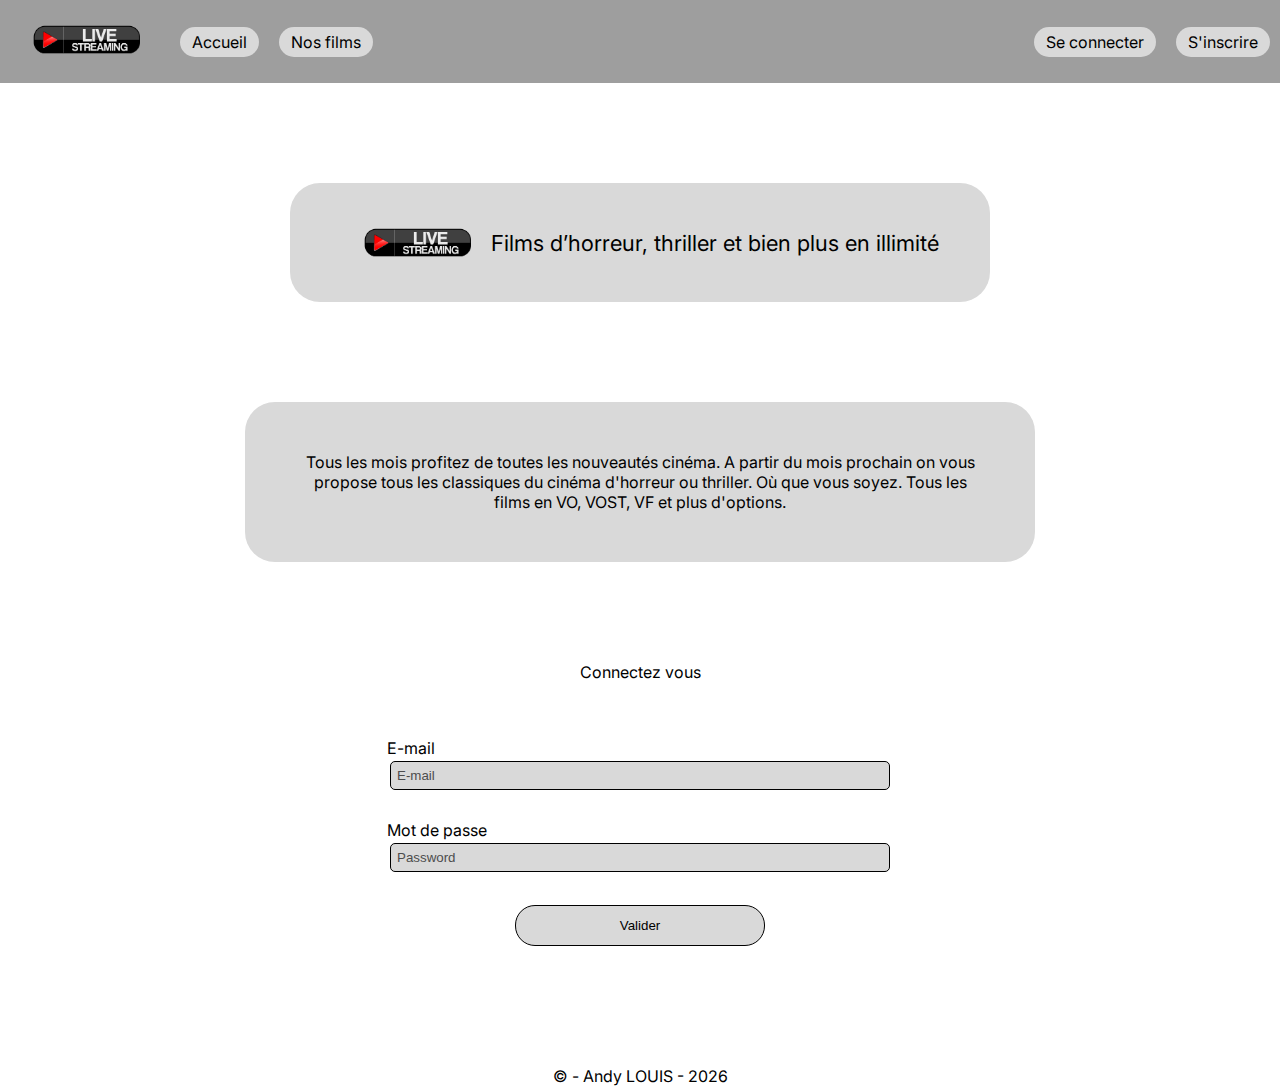
==== pages/Login.html @ 135a108c "Update" ====
<!DOCTYPE html>
<html lang="en">
  <head>
    <meta charset="UTF-8" />
    <meta http-equiv="X-UA-Compatible" content="IE=edge" />
    <meta name="viewport" content="width=device-width, initial-scale=1.0" />
    <title>Live Streaming</title>
    <link rel="stylesheet" href="../css/reset.css" />
    <link rel="stylesheet" href="../css/main.css" />
    <link
      rel="apple-touch-icon"
      sizes="180x180"
      href="../favicon/apple-touch-icon.png"
    />
    <link
      rel="icon"
      type="image/png"
      sizes="32x32"
      href="../favicon/favicon-32x32.png"
    />
    <link
      rel="icon"
      type="image/png"
      sizes="16x16"
      href="../favicon/favicon-16x16.png"
    />
    <link rel="manifest" href="../favicon/site.webmanifest" />
  </head>
  <body>
    <header>
      <nav>
        <ul class="first-ul">
          <li>
            <a href="#"><img class="logo" src="../asset/logo.png" alt="" /></a>
          </li>
          <li><a href="../index.html" class="nav-link">Accueil</a></li>
          <li>
            <a href="../pages/NosFilms.html" class="nav-link">Nos films</a>
          </li>
        </ul>
        <ul>
          <li><a href="#" class="nav-link">Se connecter</a></li>
          <li><a href="./Subscribe.html" class="nav-link">S'inscrire</a></li>
        </ul>
      </nav>
    </header>
    <main>
      <div class="title">
        <img class="logo" src="../asset/logo.png" alt="" />
        <h1>Films d’horreur, thriller et bien plus en illimité</h1>
      </div>
      <div class="content-2">
        <p>
          Tous les mois profitez de toutes les nouveautés cinéma. A partir du
          mois prochain on vous propose tous les classiques du cinéma d'horreur
          ou thriller. Où que vous soyez. Tous les films en VO, VOST, VF et plus
          d'options.
        </p>
      </div>
      <div class="forms">
        <legend>Connectez vous</legend>
        <fieldset>
          <form action="" method="post">
            <label for="email">E-mail</label><br />
            <input
              type="email"
              id="email"
              name="mail"
              placeholder="E-mail"
              aria-required="true"
              required
            /><br />

            <label for="email">Mot de passe</label><br />
            <input
              type="password"
              id="password"
              name="psw"
              placeholder="Password"
              aria-required="true"
              required
            />
            <div class="button">
              <input type="submit" name="submit" value="Valider" />
            </div>
          </form>
        </fieldset>
      </div>
    </main>
    <footer>
      <p></p>
    </footer>
    <script src="../js/date.js"></script>
  </body>
</html>
---- css/main.css ----
@import url("https://fonts.googleapis.com/css2?family=Roboto+Mono&display=swap");

nav {
  display: flex;
  justify-content: space-between;
  align-items: center;
  background-color: #9e9e9e;
  margin-bottom: 10rem;
}

nav ul {
  list-style: none;
  margin: 0;
  padding: 0;
}

nav ul li {
  margin: 1rem;
}

nav ul li:first-child {
  float: left;
}

nav ul li:last-child {
  float: right;
}

.logo {
  width: 150px;
  padding-top: 1rem;
}

.first-ul {
  display: flex;
  align-items: center;
}

.nav-link {
  background-color: #d9d9d9;
  padding: 0.5rem 1.2rem 0.5rem 1.2rem;
  border-radius: 1.5rem;
}

.title {
  display: flex;
  width: 70rem;
  font-size: 11px;
  align-items: center;
  justify-content: center;
  margin-top: 5rem;
  padding: 3rem;
  background-color: #d9d9d9;
  margin: auto;
  border-radius: 3rem;
}

footer {
  text-align: center;
  position: absolute;
  bottom: 0;
  right: 0;
  left: 0;
}

.secondary-title {
  display: flex;
  align-items: center;
  justify-content: center;
}

.secondary-title ul {
  margin: 5rem;
}

.device {
  display: flex;
  width: 35rem;
  columns: 2;
  flex-direction: row;
  flex-wrap: wrap;
  align-items: center;
}

.device img {
  width: 17rem;
}

.content {
  text-align: center;
  margin: 5rem;
}

.content input {
  width: 42rem;
  padding: 0.6rem;
  background-color: #d9d9d9;
  border: 0.1rem solid;
}

.content button {
  margin-left: 1rem;
  padding: 0.6rem 4rem;
  background-color: #262626;
  color: #fff;
  border-radius: 0.6rem;
}

.secondary-t {
  margin: 5rem;
}

.secondary-t h3 {
  text-align: center;
  margin: 5rem;
}

.content-2 {
  width: 79rem;
  padding: 5rem;
  background-color: #d9d9d9;
  margin: auto;
  border-radius: 3rem;
  margin: 10rem auto;
}

.content-2 p {
  text-align: center;
}

.movies {
  width: 1100px;
  margin: 10rem auto;
}

.movies h3 {
  margin-bottom: 2rem;
  font-size: x-large;
}

.movie-img {
  width: 171px;
  height: 257px;
}

.movies ul {
  display: grid;
  grid-template-columns: repeat(6, 1fr);
}

.movies ul li img {
  border-radius: 2rem;
  border: 0.2rem solid;
}

.movies ul li {
  margin: 1rem 2rem 0rem 0rem;
}

.banner {
  text-align: center;
  margin: 8rem;
}

.banner img {
  width: 1133px;
  height: 454px;
  border-radius: 3rem;
}

form {
  text-align: center;
  margin: 5rem 0rem 10rem 0rem;
}

fieldset {
  width: 50rem;
  margin: auto;
  border: 0;
}

legend {
  text-align: center;
}

label {
  float: left;
}

form input {
  margin: 0.3rem;
  margin-bottom: 3rem;
  width: 50rem;
  padding: 0.6rem;
  background-color: #d9d9d9;
  border: 0.1rem solid;
  border-radius: 0.5rem;
}

form input::placeholder {
  color: #4d4d4d;
}

.button input {
  width: 25rem;
  padding: 1.2rem;
  border-radius: 2rem;
}
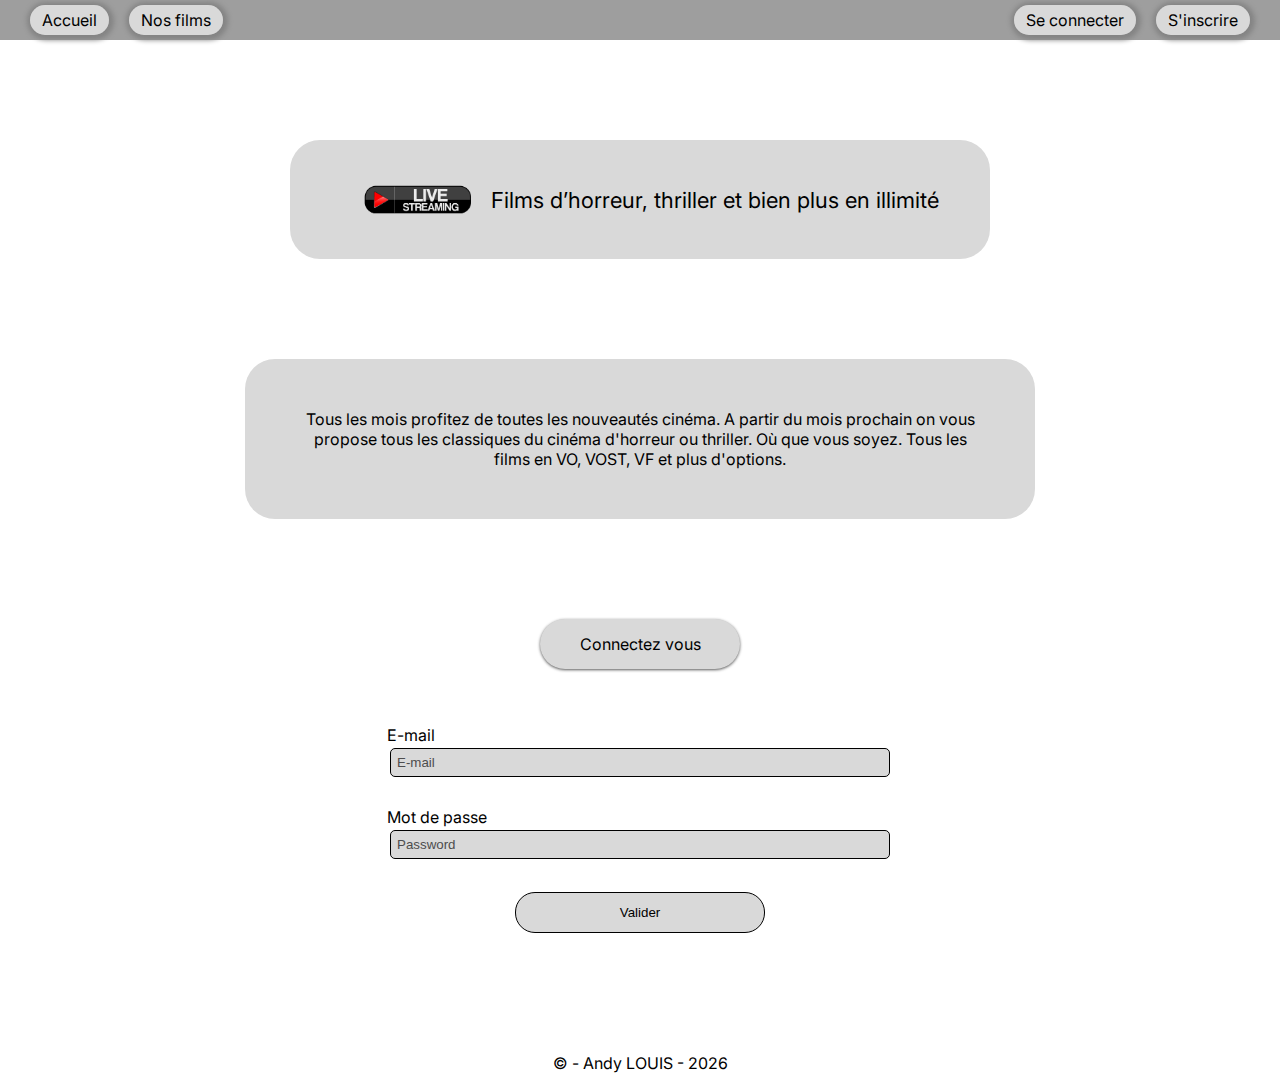
==== commit ad5bccbd: "Night Mode added" ====
--- a/pages/Login.html
+++ b/pages/Login.html
@@ -31,16 +31,15 @@
       <nav>
         <ul class="first-ul">
           <li>
-            <a href="#"><img class="logo" src="../asset/logo.png" alt="" /></a>
+            <a href="#"><img class="logo" src="./asset/logo.png" alt="" /></a>
           </li>
-          <li><a href="../index.html" class="nav-link">Accueil</a></li>
-          <li>
-            <a href="../pages/NosFilms.html" class="nav-link">Nos films</a>
-          </li>
+          <li><a href="#" class="nav-link">Accueil</a></li>
+          <li><a href="./pages/NosFilms.html" class="nav-link">Nos films</a></li>
         </ul>
-        <ul>
-          <li><a href="#" class="nav-link">Se connecter</a></li>
-          <li><a href="./Subscribe.html" class="nav-link">S'inscrire</a></li>
+        <ul class="second-ul">
+          <li><a href="./pages/Login.html" class="nav-link">Se connecter</a></li>
+          <li><a href="./pages/Subscribe.html" class="nav-link">S'inscrire</a></li>
+          <li class="nav_btns"><i class="fa-solid fa-moon change-theme" tabindex=0 aria-hidden="true" id="theme-button"></i></li>
         </ul>
       </nav>
     </header>
--- a/css/main.css
+++ b/css/main.css
@@ -1,10 +1,41 @@
 @import url("https://fonts.googleapis.com/css2?family=Roboto+Mono&display=swap");
 
+:root{
+  --background-main: #fff;
+  --primary-color: #9e9e9e;
+  --primary-color2: #9e9e9e;
+  --secondary-color: #d9d9d9;
+  --third-color: #262626;
+  --primary-font-color: #000;
+  --secondary-font-color: #fff;
+  --box-shadow1: 1px 1px 5px 4px #848484;
+  --box-shadow2: 0 1px 3px #595959;
+  --placeholder-color: #4d4d4d;
+}
+
+body.dark-theme{
+  --background-main: #373737;
+  --primary-color: #5d5d5d;
+  --primary-color2: #878787;
+  --secondary-color: #676767;
+  --third-color: #c7c7c7;
+  --primary-font-color: #ffffff;
+  --secondary-font-color: #000000;
+  --box-shadow1: 1px 1px 5px 4px #4f4f4f;
+  --box-shadow2: 0 1px 3px #595959;
+  --placeholder-color: #ffffff6b;
+
+}
+
+body{
+  background-color: var(--background-main);
+}
+
 nav {
   display: flex;
   justify-content: space-between;
   align-items: center;
-  background-color: #9e9e9e;
+  background-color: var(--primary-color);
   margin-bottom: 10rem;
 }
 
@@ -36,10 +67,21 @@
   align-items: center;
 }
 
+.second-ul{
+  display: flex;
+}
+
+.change-theme{
+  cursor: pointer;
+  font-size: 2.25rem;
+}
+
 .nav-link {
-  background-color: #d9d9d9;
+  background-color: var(--secondary-color);
   padding: 0.5rem 1.2rem 0.5rem 1.2rem;
   border-radius: 1.5rem;
+  box-shadow: var(--box-shadow1);
+  color: var(--primary-font-color);
 }
 
 .title {
@@ -50,9 +92,10 @@
   justify-content: center;
   margin-top: 5rem;
   padding: 3rem;
-  background-color: #d9d9d9;
-  margin: auto;
-  border-radius: 3rem;
+  background-color: var(--secondary-color);
+  margin: auto;
+  border-radius: 3rem;
+  color: var(--primary-font-color);
 }
 
 footer {
@@ -67,6 +110,7 @@
   display: flex;
   align-items: center;
   justify-content: center;
+  color: var(--primary-font-color);
 }
 
 .secondary-title ul {
@@ -94,15 +138,19 @@
 .content input {
   width: 42rem;
   padding: 0.6rem;
-  background-color: #d9d9d9;
+  background-color: var(--secondary-color);
   border: 0.1rem solid;
+}
+
+.content input::placeholder{
+  color: var(--placeholder-color);
 }
 
 .content button {
   margin-left: 1rem;
   padding: 0.6rem 4rem;
-  background-color: #262626;
-  color: #fff;
+  background-color: var(--third-color);
+  color: var(--secondary-font-color);
   border-radius: 0.6rem;
 }
 
@@ -113,12 +161,15 @@
 .secondary-t h3 {
   text-align: center;
   margin: 5rem;
-}
+  color: var(--primary-font-color);
+}
+
+
 
 .content-2 {
   width: 79rem;
   padding: 5rem;
-  background-color: #d9d9d9;
+  background-color: var(--secondary-color);
   margin: auto;
   border-radius: 3rem;
   margin: 10rem auto;
@@ -126,6 +177,7 @@
 
 .content-2 p {
   text-align: center;
+  color: var(--primary-font-color);
 }
 
 .movies {
@@ -181,6 +233,12 @@
 
 legend {
   text-align: center;
+  width: 20rem;
+  margin: auto;
+  padding: 1.5rem;
+  background-color: var(--secondary-color);
+  border-radius: 3rem;
+  box-shadow: var(--box-shadow2);
 }
 
 label {
@@ -192,13 +250,13 @@
   margin-bottom: 3rem;
   width: 50rem;
   padding: 0.6rem;
-  background-color: #d9d9d9;
+  background-color: var(--secondary-color);
   border: 0.1rem solid;
   border-radius: 0.5rem;
 }
 
 form input::placeholder {
-  color: #4d4d4d;
+  color: var(--placeholder-color);
 }
 
 .button input {
@@ -206,3 +264,7 @@
   padding: 1.2rem;
   border-radius: 2rem;
 }
+
+footer p{
+  color: var(--primary-font-color);
+}
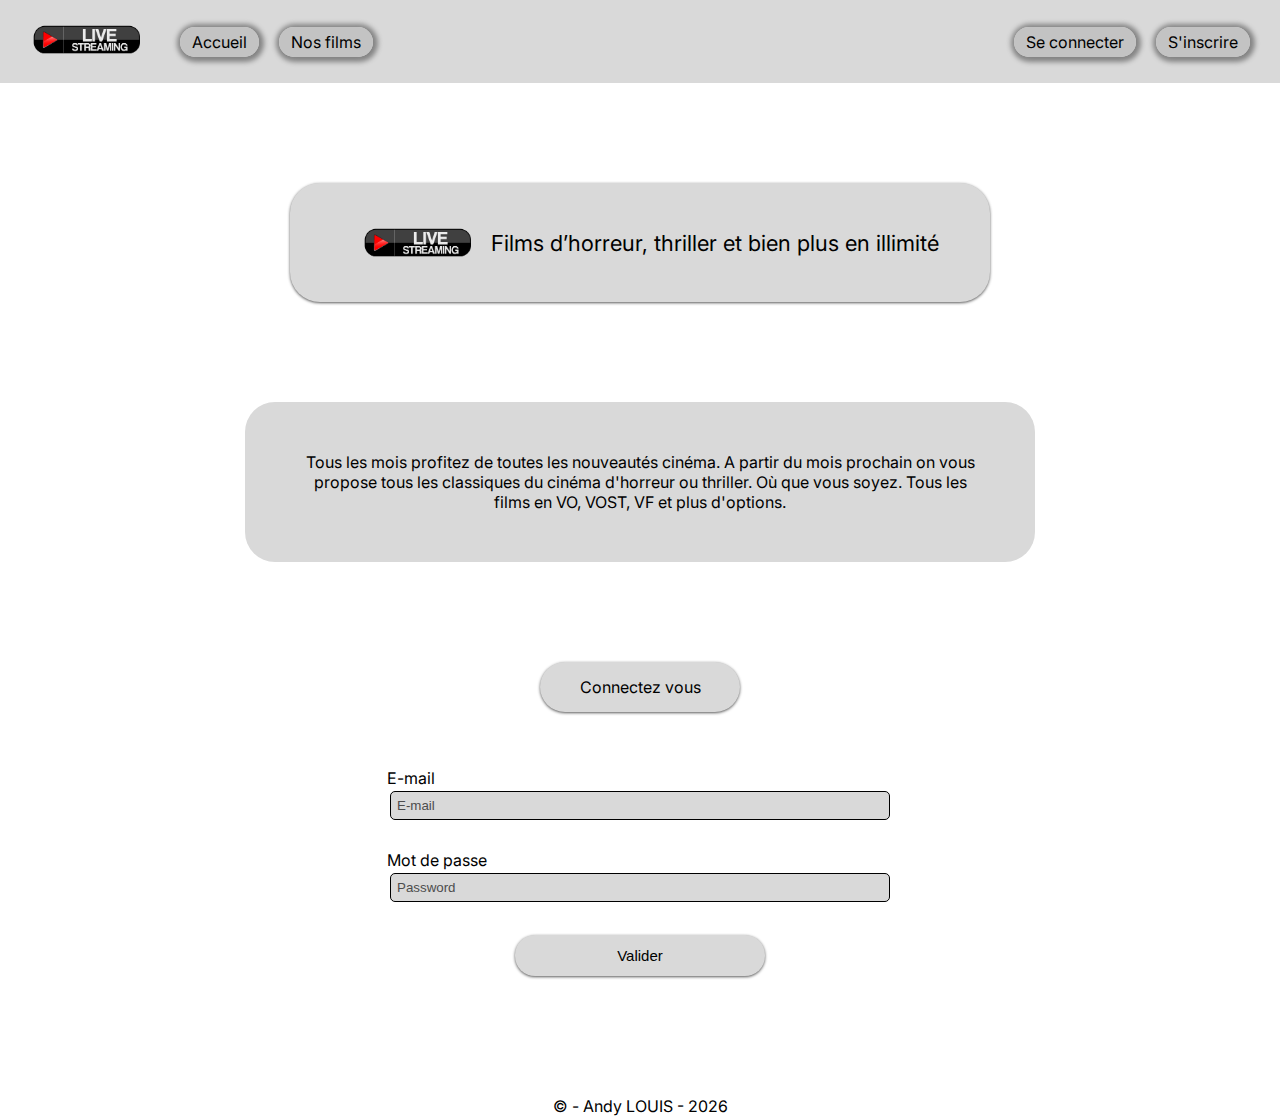
==== commit c3bd9517: "Night Mode added" ====
--- a/pages/Login.html
+++ b/pages/Login.html
@@ -25,20 +25,21 @@
       href="../favicon/favicon-16x16.png"
     />
     <link rel="manifest" href="../favicon/site.webmanifest" />
+    <link rel="stylesheet" href="https://cdnjs.cloudflare.com/ajax/libs/font-awesome/6.5.1/css/all.min.css" integrity="sha512-DTOQO9RWCH3ppGqcWaEA1BIZOC6xxalwEsw9c2QQeAIftl+Vegovlnee1c9QX4TctnWMn13TZye+giMm8e2LwA==" crossorigin="anonymous" referrerpolicy="no-referrer" />
   </head>
   <body>
     <header>
       <nav>
         <ul class="first-ul">
           <li>
-            <a href="#"><img class="logo" src="./asset/logo.png" alt="" /></a>
+            <a href="#"><img class="logo" src="../asset/logo.png" alt="" /></a>
           </li>
-          <li><a href="#" class="nav-link">Accueil</a></li>
-          <li><a href="./pages/NosFilms.html" class="nav-link">Nos films</a></li>
+          <li><a href="../index.html" class="nav-link">Accueil</a></li>
+          <li><a href="../pages/NosFilms.html" class="nav-link">Nos films</a></li>
         </ul>
         <ul class="second-ul">
-          <li><a href="./pages/Login.html" class="nav-link">Se connecter</a></li>
-          <li><a href="./pages/Subscribe.html" class="nav-link">S'inscrire</a></li>
+          <li><a href="#" class="nav-link">Se connecter</a></li>
+          <li><a href="../pages/Subscribe.html" class="nav-link">S'inscrire</a></li>
           <li class="nav_btns"><i class="fa-solid fa-moon change-theme" tabindex=0 aria-hidden="true" id="theme-button"></i></li>
         </ul>
       </nav>
@@ -89,6 +90,7 @@
     <footer>
       <p></p>
     </footer>
+    <script src="../js/app.js"></script>
     <script src="../js/date.js"></script>
   </body>
 </html>
--- a/css/main.css
+++ b/css/main.css
@@ -3,7 +3,7 @@
 :root{
   --background-main: #fff;
   --primary-color: #9e9e9e;
-  --primary-color2: #9e9e9e;
+  --primary-color2: #c3c3c3;
   --secondary-color: #d9d9d9;
   --third-color: #262626;
   --primary-font-color: #000;
@@ -35,7 +35,7 @@
   display: flex;
   justify-content: space-between;
   align-items: center;
-  background-color: var(--primary-color);
+  background-color: var(--secondary-color);
   margin-bottom: 10rem;
 }
 
@@ -77,7 +77,7 @@
 }
 
 .nav-link {
-  background-color: var(--secondary-color);
+  background-color: var(--primary-color2);
   padding: 0.5rem 1.2rem 0.5rem 1.2rem;
   border-radius: 1.5rem;
   box-shadow: var(--box-shadow1);
@@ -96,6 +96,7 @@
   margin: auto;
   border-radius: 3rem;
   color: var(--primary-font-color);
+  box-shadow: var(--box-shadow2);
 }
 
 footer {
@@ -188,6 +189,7 @@
 .movies h3 {
   margin-bottom: 2rem;
   font-size: x-large;
+  color: var(--primary-font-color);
 }
 
 .movie-img {
@@ -203,6 +205,7 @@
 .movies ul li img {
   border-radius: 2rem;
   border: 0.2rem solid;
+  box-shadow: var(--box-shadow1);
 }
 
 .movies ul li {
@@ -239,10 +242,12 @@
   background-color: var(--secondary-color);
   border-radius: 3rem;
   box-shadow: var(--box-shadow2);
+  color: var(--primary-font-color);
 }
 
 label {
   float: left;
+  color: var(--primary-font-color);
 }
 
 form input {
@@ -262,7 +267,11 @@
 .button input {
   width: 25rem;
   padding: 1.2rem;
+  border: none;
   border-radius: 2rem;
+  color: var(--primary-font-color);
+  box-shadow: var(--box-shadow2);
+  font-size: 1.50rem;
 }
 
 footer p{
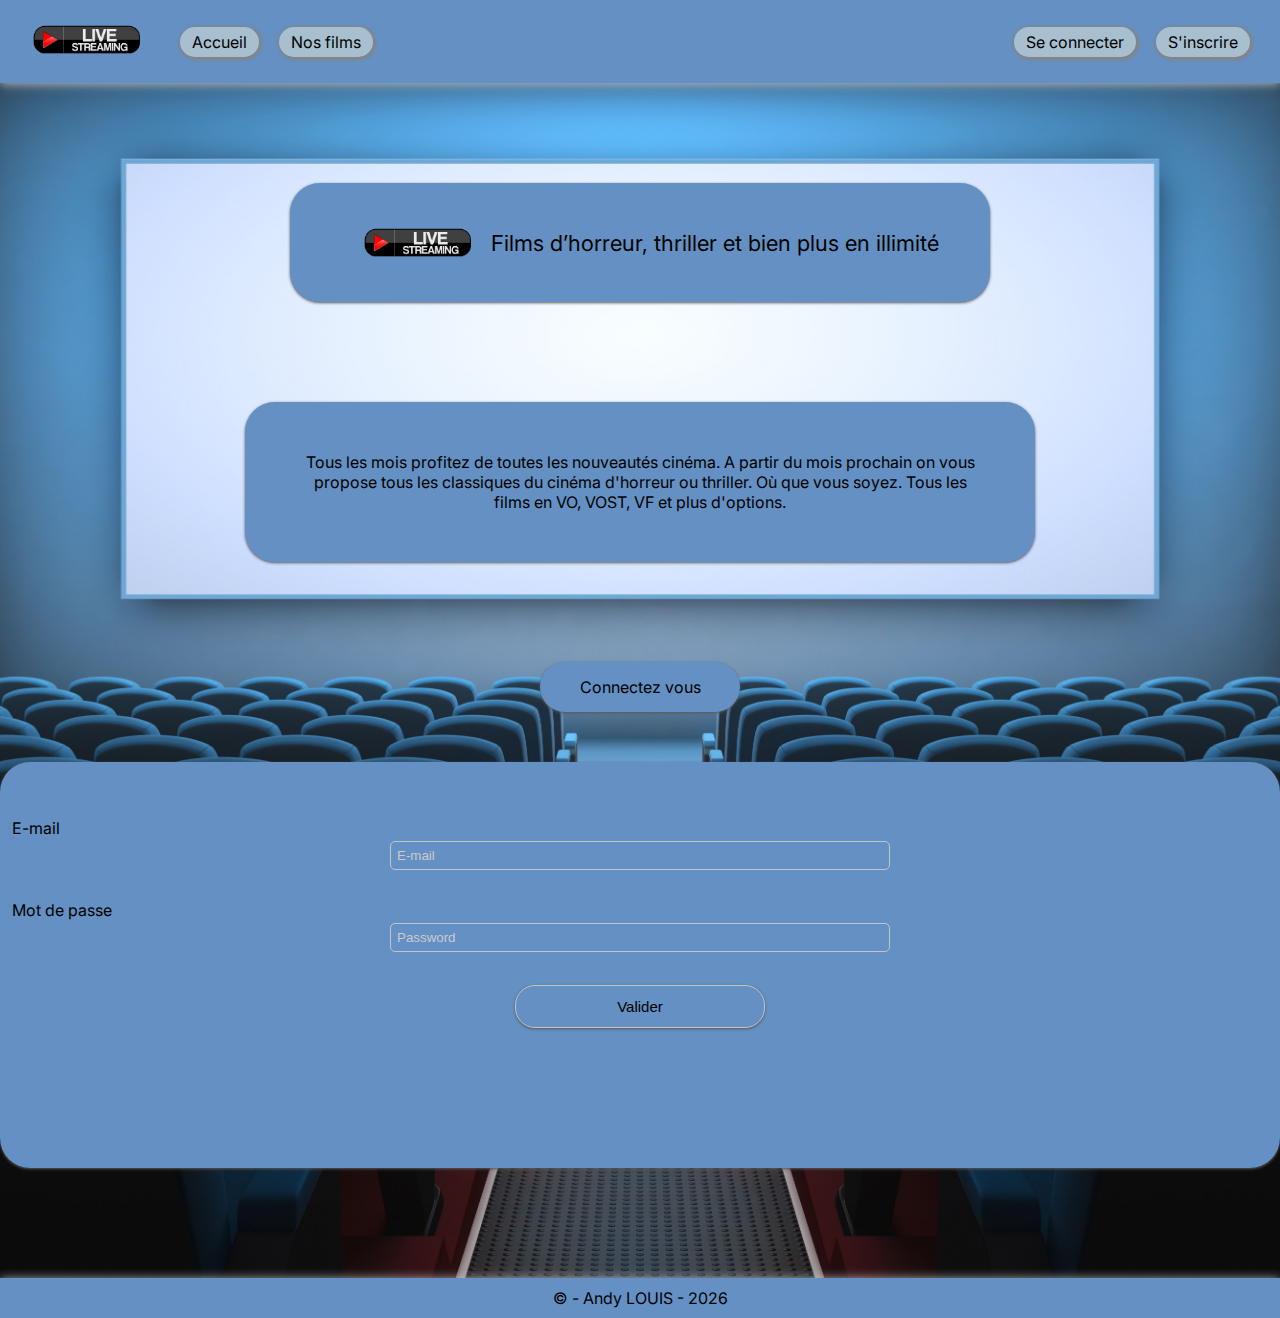
==== commit e4e1f69e: "Change theme" ====
--- a/pages/Login.html
+++ b/pages/Login.html
@@ -59,7 +59,7 @@
       </div>
       <div class="forms">
         <legend>Connectez vous</legend>
-        <fieldset>
+        <fieldset class="login">
           <form action="" method="post">
             <label for="email">E-mail</label><br />
             <input
--- a/css/main.css
+++ b/css/main.css
@@ -1,34 +1,42 @@
 @import url("https://fonts.googleapis.com/css2?family=Roboto+Mono&display=swap");
 
-:root{
+:root {
   --background-main: #fff;
   --primary-color: #9e9e9e;
-  --primary-color2: #c3c3c3;
-  --secondary-color: #d9d9d9;
-  --third-color: #262626;
+  --primary-color2: #a8bfd0;
+  --secondary-color: #6490c3;
+  --third-color: #354c5d;
   --primary-font-color: #000;
   --secondary-font-color: #fff;
-  --box-shadow1: 1px 1px 5px 4px #848484;
+  --box-shadow1: 1px 1px 3px 2px #848484;
   --box-shadow2: 0 1px 3px #595959;
-  --placeholder-color: #4d4d4d;
-}
-
-body.dark-theme{
+  --box-shadow3: 0 1px 10px #bdbdbd;
+  --placeholder-color: #cbcbcb;
+  --border:#c4c4c4;
+}
+
+body.dark-theme {
   --background-main: #373737;
   --primary-color: #5d5d5d;
-  --primary-color2: #878787;
-  --secondary-color: #676767;
+  --primary-color2: #5c5c5c;
+  --secondary-color: #343434;
   --third-color: #c7c7c7;
   --primary-font-color: #ffffff;
   --secondary-font-color: #000000;
   --box-shadow1: 1px 1px 5px 4px #4f4f4f;
   --box-shadow2: 0 1px 3px #595959;
-  --placeholder-color: #ffffff6b;
-
-}
-
-body{
-  background-color: var(--background-main);
+  --box-shadow3: 0 1px 10px #bdbdbd;
+  --placeholder-color: #f2f2f2b0;
+  --border:#898989;
+}
+
+body {
+  /* background-color: var(--background-main); */
+  background-image: url(../asset/background5.png);
+  height: 100%;
+  background-position: center;
+  background-repeat: no-repeat;
+  background-size: cover;
 }
 
 nav {
@@ -37,6 +45,7 @@
   align-items: center;
   background-color: var(--secondary-color);
   margin-bottom: 10rem;
+  box-shadow: var(--box-shadow3);
 }
 
 nav ul {
@@ -67,11 +76,11 @@
   align-items: center;
 }
 
-.second-ul{
-  display: flex;
-}
-
-.change-theme{
+.second-ul {
+  display: flex;
+}
+
+.change-theme {
   cursor: pointer;
   font-size: 2.25rem;
 }
@@ -99,14 +108,6 @@
   box-shadow: var(--box-shadow2);
 }
 
-footer {
-  text-align: center;
-  position: absolute;
-  bottom: 0;
-  right: 0;
-  left: 0;
-}
-
 .secondary-title {
   display: flex;
   align-items: center;
@@ -141,9 +142,10 @@
   padding: 0.6rem;
   background-color: var(--secondary-color);
   border: 0.1rem solid;
-}
-
-.content input::placeholder{
+  box-shadow: var(--box-shadow2);
+}
+
+.content input::placeholder {
   color: var(--placeholder-color);
 }
 
@@ -156,24 +158,28 @@
 }
 
 .secondary-t {
+  width: 70rem;
+  margin: 5rem auto;
+  padding: 1rem;
+  background-color: var(--secondary-color);
+  border-radius: 3rem;
+  color: var(--primary-font-color);
+  box-shadow: var(--box-shadow2);
+}
+
+.secondary-t h3 {
+  text-align: center;
   margin: 5rem;
-}
-
-.secondary-t h3 {
-  text-align: center;
-  margin: 5rem;
-  color: var(--primary-font-color);
-}
-
-
+  color: var(--primary-font-color);
+}
 
 .content-2 {
   width: 79rem;
   padding: 5rem;
   background-color: var(--secondary-color);
-  margin: auto;
   border-radius: 3rem;
   margin: 10rem auto;
+  box-shadow: var(--box-shadow2);
 }
 
 .content-2 p {
@@ -223,15 +229,28 @@
   border-radius: 3rem;
 }
 
+.forms {
+  margin-bottom: 15rem;
+}
+
 form {
   text-align: center;
   margin: 5rem 0rem 10rem 0rem;
 }
 
 fieldset {
+  margin: 5rem auto;
+  border: 0;
+  background-color: var(--secondary-color);
+  border-radius: 3rem;
+  color: var(--primary-font-color);
+  box-shadow: var(--box-shadow2);
+}
+
+.subscribe {
   width: 50rem;
-  margin: auto;
-  border: 0;
+  padding: 3rem;
+  height: 57rem;
 }
 
 legend {
@@ -256,7 +275,7 @@
   width: 50rem;
   padding: 0.6rem;
   background-color: var(--secondary-color);
-  border: 0.1rem solid;
+  border: 0.1rem solid var(--border);
   border-radius: 0.5rem;
 }
 
@@ -267,13 +286,24 @@
 .button input {
   width: 25rem;
   padding: 1.2rem;
-  border: none;
+  border: 0.1rem solid var(--border);
   border-radius: 2rem;
   color: var(--primary-font-color);
   box-shadow: var(--box-shadow2);
-  font-size: 1.50rem;
-}
-
-footer p{
-  color: var(--primary-font-color);
-}
+  font-size: 1.5rem;
+}
+
+footer {
+  text-align: center;
+  position: absolute;
+  bottom: 0;
+  right: 0;
+  left: 0;
+  background-color: var(--secondary-color);
+  padding: 1rem;
+  box-shadow: var(--box-shadow3);
+}
+
+footer p {
+  color: var(--primary-font-color);
+}
